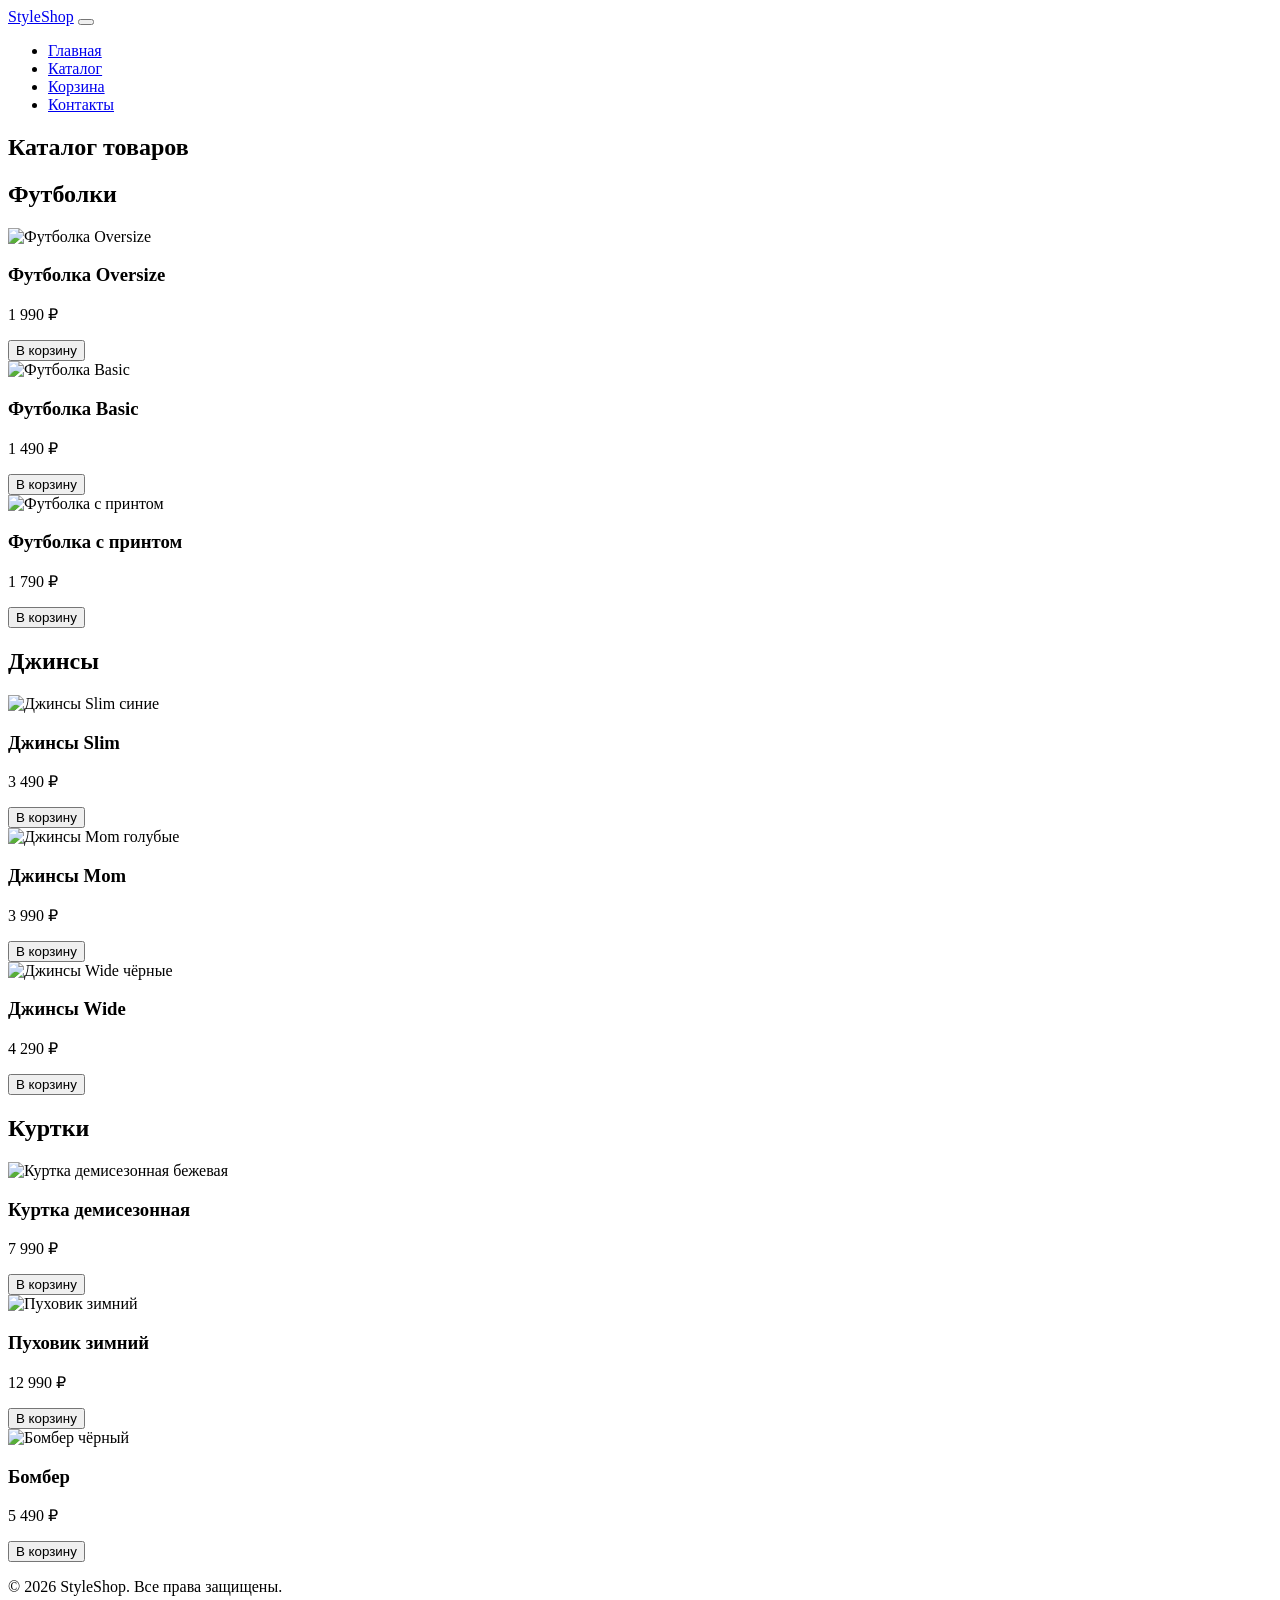
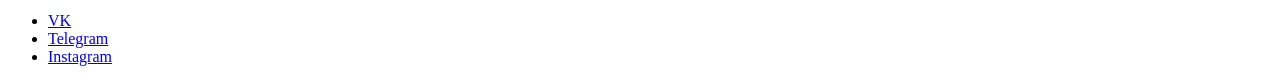
==== catalog.html @ 06dc9239 "Add files via upload" ====
<!DOCTYPE html>
<html lang="ru">
<head>
  <meta charset="UTF-8">
  <meta name="viewport" content="width=device-width, initial-scale=1.0">
  <title>Каталог — StyleShop</title>
  <link rel="preconnect" href="https://fonts.googleapis.com">
  <link rel="preconnect" href="https://fonts.gstatic.com" crossorigin>
  <link href="https://fonts.googleapis.com/css2?family=Inter:wght@400;500;600;700&display=swap" rel="stylesheet">
  <link rel="stylesheet" href="css/style.css">
</head>
<body>

  <header class="header">
    <div class="container header__inner">
      <a href="index.html" class="header__logo logo">StyleShop</a>

      <button class="header__burger burger" aria-label="Открыть меню" aria-expanded="false" aria-controls="main-nav">
        <span class="burger__line"></span>
        <span class="burger__line"></span>
        <span class="burger__line"></span>
      </button>

      <nav class="header__nav nav" id="main-nav">
        <ul class="nav__list">
          <li class="nav__item"><a href="index.html" class="nav__link">Главная</a></li>
          <li class="nav__item"><a href="catalog.html" class="nav__link nav__link--active">Каталог</a></li>
          <li class="nav__item"><a href="cart.html" class="nav__link">Корзина</a></li>
          <li class="nav__item"><a href="contacts.html" class="nav__link">Контакты</a></li>
        </ul>
      </nav>
    </div>
  </header>

  <main class="main">
    <section class="catalog">
      <div class="container">
        <h1 class="section-title">Каталог товаров</h1>

        <!-- Категория 1 -->
        <section class="category">
          <h2 class="category__title">Футболки</h2>
          <div class="category__grid">
            <article class="product-card">
                <img src="https://ir.ozone.ru/s3/multimedia-1-z/13175355851.jpg" alt="Футболка Oversize" class="product-card__image">
              <h3 class="product-card__title">Футболка Oversize</h3>
              <p class="product-card__price">1 990 ₽</p>
              <button type="button" class="product-card__button button button_theme_primary">В корзину</button>
            </article>
            <article class="product-card">
                <img src="https://basket-36.wbbasket.ru/vol7819/part781970/781970889/images/big/1.webp" alt="Футболка Basic" class="product-card__image">
              <h3 class="product-card__title">Футболка Basic</h3>
              <p class="product-card__price">1 490 ₽</p>
              <button type="button" class="product-card__button button button_theme_primary">В корзину</button>
            </article>
            <article class="product-card">
                <img src="https://basket-42.wbbasket.ru/vol10881/part1088105/1088105435/images/c246x328/8.webp" alt="Футболка с принтом" class="product-card__image">
              <h3 class="product-card__title">Футболка с принтом</h3>
              <p class="product-card__price">1 790 ₽</p>
              <button type="button" class="product-card__button button button_theme_primary">В корзину</button>
            </article>
          </div>
        </section>

        <!-- Категория 2 -->
        <section class="category">
          <h2 class="category__title">Джинсы</h2>
          <div class="category__grid">
            <article class="product-card">
              <img src="https://yandex-images.clstorage.net/10i03PN18/ffe344nlRpga/[base64]" alt="Джинсы Slim синие" class="product-card__image">
              <h3 class="product-card__title">Джинсы Slim</h3>
              <p class="product-card__price">3 490 ₽</p>
              <button type="button" class="product-card__button button button_theme_primary">В корзину</button>
            </article>
            <article class="product-card">
              <img src="https://yandex-images.clstorage.net/10i03PN18/ffe344nlRpga/[base64]" alt="Джинсы Mom голубые" class="product-card__image">
              <h3 class="product-card__title">Джинсы Mom</h3>
              <p class="product-card__price">3 990 ₽</p>
              <button type="button" class="product-card__button button button_theme_primary">В корзину</button>
            </article>
            <article class="product-card">
              <img src="https://yandex-images.clstorage.net/10i03PN18/ffe3442Q98h7/[base64]" alt="Джинсы Wide чёрные" class="product-card__image">
              <h3 class="product-card__title">Джинсы Wide</h3>
              <p class="product-card__price">4 290 ₽</p>
              <button type="button" class="product-card__button button button_theme_primary">В корзину</button>
            </article>
          </div>
        </section>

        <!-- Категория 3 -->
        <section class="category">
          <h2 class="category__title">Куртки</h2>
          <div class="category__grid">
            <article class="product-card">
              <img src="https://yandex-images.clstorage.net/10i03PN18/ffe344nlRpga/[base64]" alt="Куртка демисезонная бежевая" class="product-card__image">
              <h3 class="product-card__title">Куртка демисезонная</h3>
              <p class="product-card__price">7 990 ₽</p>
              <button type="button" class="product-card__button button button_theme_primary">В корзину</button>
            </article>
            <article class="product-card">
              <img src="https://yandex-images.clstorage.net/10i03PN18/ffe344nlRpga/[base64]" alt="Пуховик зимний" class="product-card__image">
              <h3 class="product-card__title">Пуховик зимний</h3>
              <p class="product-card__price">12 990 ₽</p>
              <button type="button" class="product-card__button button button_theme_primary">В корзину</button>
            </article>
            <article class="product-card">
              <img src="https://basket-32.wbbasket.ru/vol6461/part646127/646127198/images/big/1.webp" alt="Бомбер чёрный" class="product-card__image">
              <h3 class="product-card__title">Бомбер</h3>
              <p class="product-card__price">5 490 ₽</p>
              <button type="button" class="product-card__button button button_theme_primary">В корзину</button>
            </article>
          </div>
        </section>

      </div>
    </section>
  </main>

  <footer class="footer">
    <div class="container footer__inner">
      <p class="footer__copy">© 2026 StyleShop. Все права защищены.</p>
      <ul class="footer__socials">
        <li><a href="#" class="footer__link">VK</a></li>
        <li><a href="#" class="footer__link">Telegram</a></li>
        <li><a href="#" class="footer__link">Instagram</a></li>
      </ul>
    </div>
  </footer>

  <script src="js/script.js"></script>
  
</body>
</html>
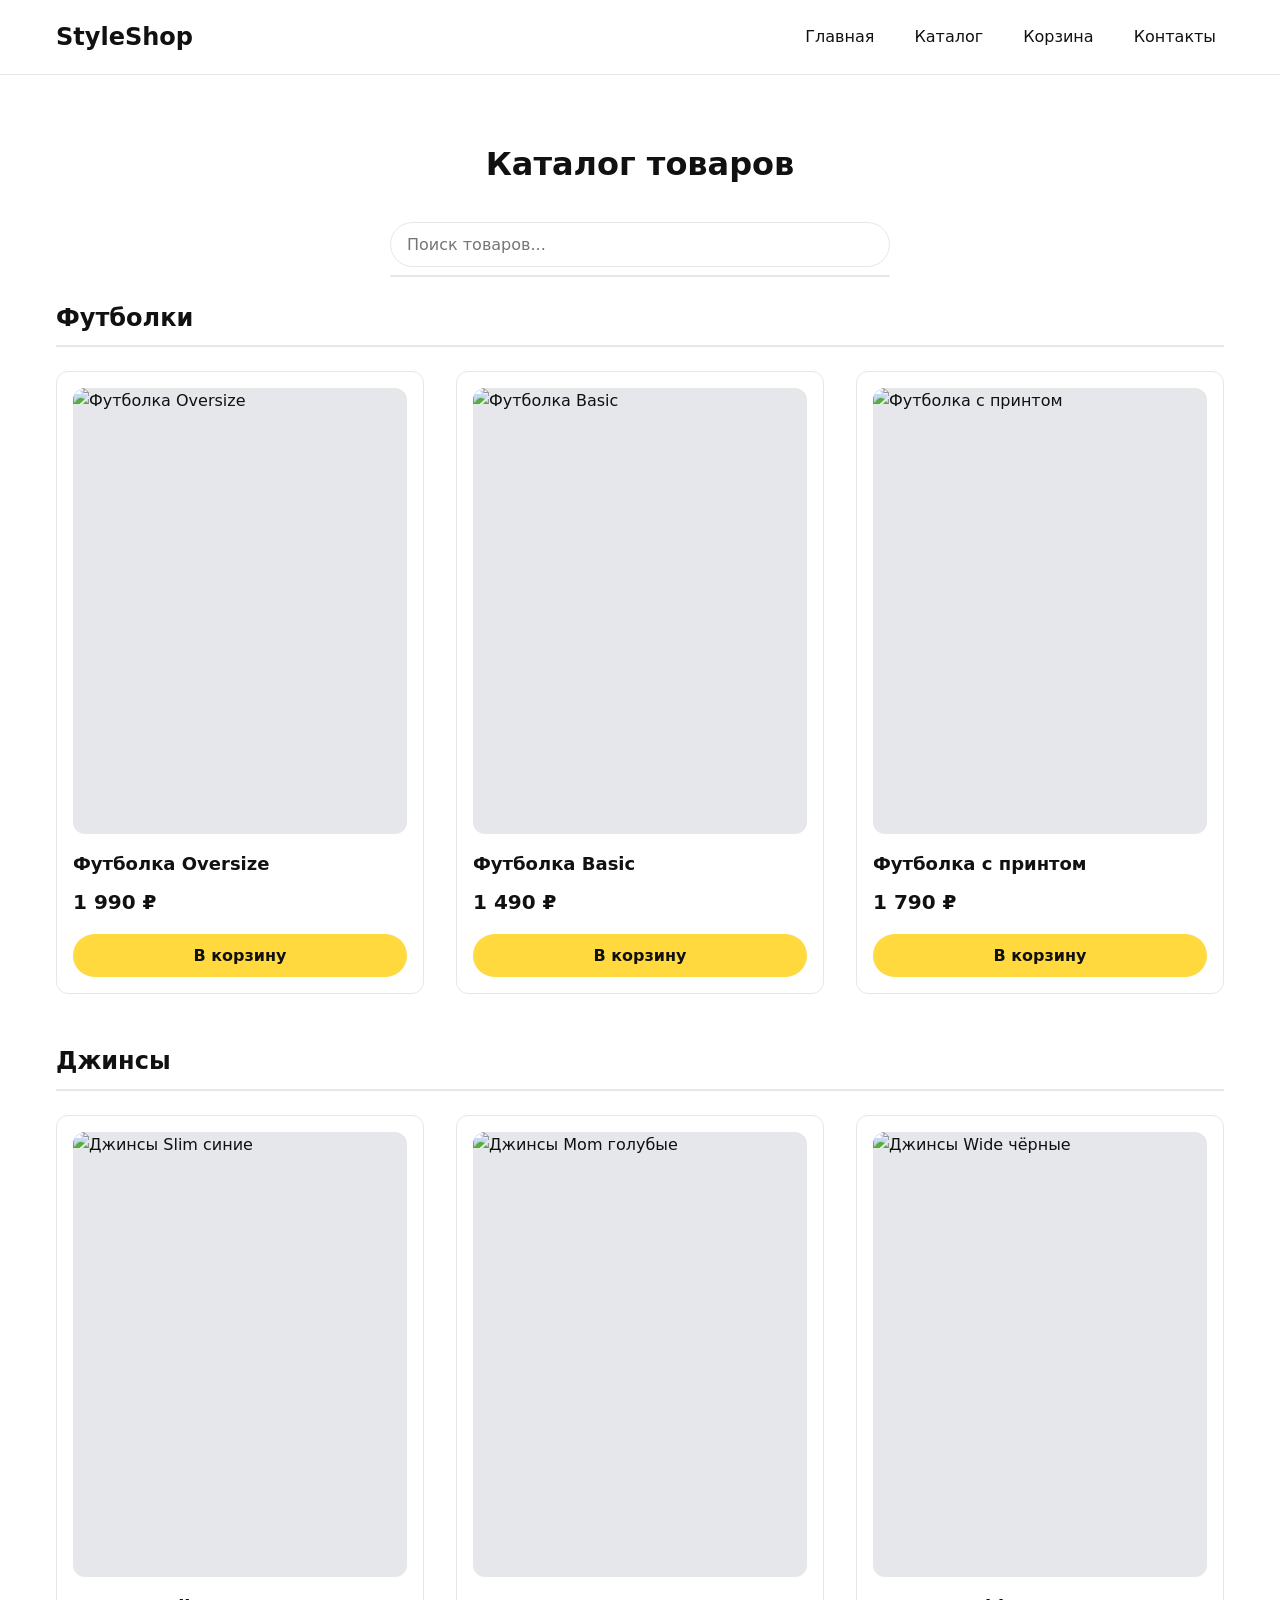
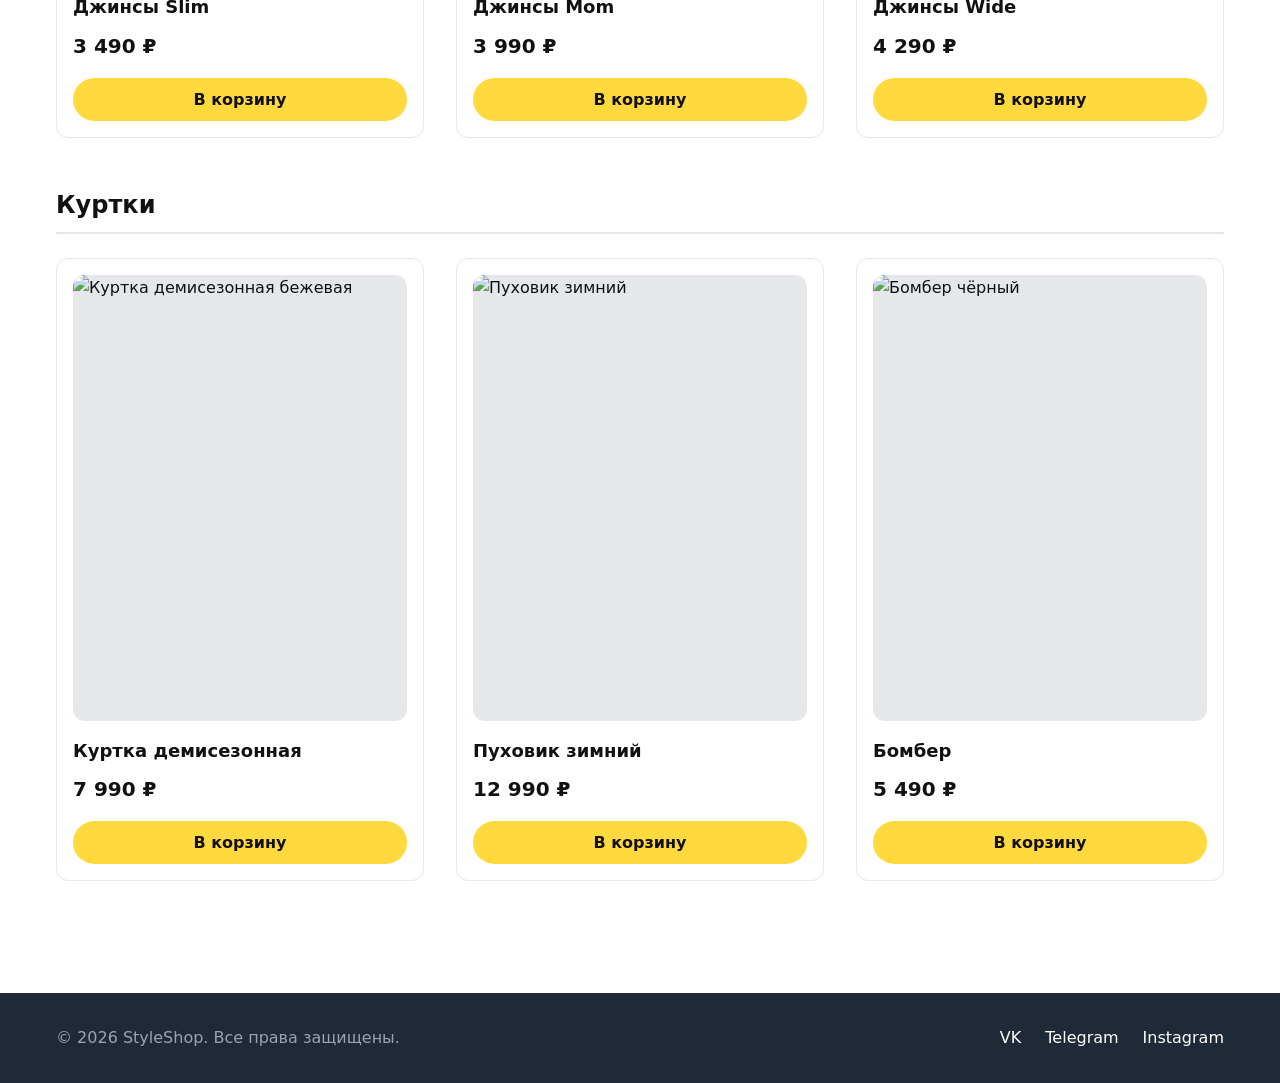
==== commit 5e53261b: "Подключение фронтенда к API, поиск, seed товаров" ====
--- a/catalog.html
+++ b/catalog.html
@@ -36,7 +36,16 @@
     <section class="catalog">
       <div class="container">
         <h1 class="section-title">Каталог товаров</h1>
-
+        <div class="search">
+  <input
+    type="search"
+    id="search-input"
+    class="search__input"
+    placeholder="Поиск товаров..."
+    aria-label="Поиск товаров"
+  />
+  <div id="search-results" class="search__results"></div>
+</div>
         <!-- Категория 1 -->
         <section class="category">
           <h2 class="category__title">Футболки</h2>
--- a/css/style.css
+++ b/css/style.css
@@ -0,0 +1,960 @@
+/* ========== БАЗА ========== */
+*,
+*::before,
+*::after {
+  box-sizing: border-box;
+  margin: 0;
+  padding: 0;
+}
+
+:root {
+  --color-accent: #ffd93d;
+  --color-accent-dark: #f5c518;
+  --color-dark: #111111;
+  --color-dark-hover: #2a2a2a;
+  --color-text: #111111;
+  --color-text-muted: #6b7280;
+  --color-bg: #ffffff;
+  --color-bg-alt: #fafafa;
+  --color-border: #e5e7eb;
+  --radius: 12px;
+  --radius-pill: 999px;
+  --container: 1200px;
+  --font: 'Inter', system-ui, -apple-system, sans-serif;
+}
+
+html {
+  font-size: 16px;
+  scroll-behavior: smooth;
+}
+
+body {
+  font-family: var(--font);
+  font-size: 1rem;
+  line-height: 1.6;
+  color: var(--color-text);
+  background: var(--color-bg);
+  -webkit-font-smoothing: antialiased;
+}
+
+img {
+  max-width: 100%;
+  height: auto;
+  display: block;
+}
+
+a {
+  color: inherit;
+  text-decoration: none;
+}
+
+ul, ol {
+  list-style: none;
+}
+
+.container {
+  max-width: var(--container);
+  margin: 0 auto;
+  padding: 0 1rem;
+}
+
+.section-title {
+  font-size: clamp(1.5rem, 3vw, 2rem);
+  font-weight: 700;
+  margin-bottom: 2rem;
+  text-align: center;
+}
+
+/* ========== КНОПКИ ========== */
+.button {
+  display: inline-flex;
+  align-items: center;
+  justify-content: center;
+  gap: 0.5rem;
+  padding: 0.75rem 1.5rem;
+  border: none;
+  border-radius: var(--radius-pill);
+  font-family: inherit;
+  font-size: 1rem;
+  font-weight: 600;
+  cursor: pointer;
+  transition: all 0.15s ease;
+  text-align: center;
+}
+
+.button_theme_dark {
+  background-color: var(--color-dark);
+  color: #fff;
+}
+.button_theme_dark:hover {
+  background-color: var(--color-dark-hover);
+  transform: translateY(-2px);
+}
+.button_theme_dark:focus-visible {
+  outline: 2px solid var(--color-accent);
+  outline-offset: 2px;
+}
+.button_theme_dark:active { transform: scale(0.98); }
+.button_theme_dark:disabled {
+  opacity: 0.5;
+  cursor: not-allowed;
+  pointer-events: none;
+}
+
+.button_theme_primary {
+  background-color: var(--color-accent);
+  color: var(--color-dark);
+}
+.button_theme_primary:hover { background-color: var(--color-accent-dark); }
+.button_theme_primary:focus-visible {
+  outline: 2px solid var(--color-dark);
+  outline-offset: 2px;
+}
+.button_theme_primary:active { transform: scale(0.98); }
+
+.button_theme_secondary {
+  background-color: #f3f4f6;
+  color: var(--color-dark);
+}
+.button_theme_secondary:hover { background-color: #e5e7eb; }
+
+.button_size_s { padding: 0.5rem 1rem; font-size: 0.875rem; }
+.button_size_l { padding: 1rem 2rem; font-size: 1.125rem; }
+
+@media (prefers-reduced-motion: reduce) {
+  .button { transition: none; }
+  .button:hover { transform: none; }
+}
+
+/* ========== ШАПКА ========== */
+.header {
+  background: #fff;
+  border-bottom: 1px solid var(--color-border);
+  position: sticky;
+  top: 0;
+  z-index: 100;
+}
+
+.header__inner {
+  display: flex;
+  justify-content: space-between;
+  align-items: center;
+  padding-top: 1rem;
+  padding-bottom: 1rem;
+  position: relative;
+}
+
+.logo {
+  font-size: 1.5rem;
+  font-weight: 700;
+  color: var(--color-primary);
+}
+
+.nav__list {
+  display: none;
+  flex-direction: column;
+  position: absolute;
+  top: 100%;
+  left: 0;
+  width: 100%;
+  background: #fff;
+  border-bottom: 1px solid var(--color-border);
+  padding: 1rem 0;
+}
+
+.nav__list.active { display: flex; }
+
+.nav__link {
+  display: block;
+  padding: 0.75rem 1rem;
+  font-weight: 500;
+  color: var(--color-text);
+  transition: color 0.15s;
+}
+.nav__link:hover { color: var(--color-primary); }
+.nav__link--active { color: var(--color-primary); }
+
+/* Бургер */
+.burger {
+  display: flex;
+  flex-direction: column;
+  gap: 5px;
+  background: none;
+  border: none;
+  cursor: pointer;
+  padding: 8px;
+}
+.burger__line {
+  display: block;
+  width: 24px;
+  height: 2px;
+  background: var(--color-text);
+  transition: transform 0.3s ease, opacity 0.3s ease;
+}
+.burger[aria-expanded="true"] .burger__line:nth-child(1) {
+  transform: translateY(7px) rotate(45deg);
+}
+.burger[aria-expanded="true"] .burger__line:nth-child(2) { opacity: 0; }
+.burger[aria-expanded="true"] .burger__line:nth-child(3) {
+  transform: translateY(-7px) rotate(-45deg);
+}
+
+/* ========== HERO ========== */
+.hero {
+    background: #fff;
+    padding: 2rem 0 4rem;
+  }
+  
+  .hero__inner {
+    display: flex;
+    flex-direction: column;
+    gap: 2rem;
+    align-items: center;
+  }
+  
+  .hero__content { flex: 1; text-align: center; }
+  
+  .hero__title {
+    font-size: clamp(2rem, 6vw, 4rem);
+    font-weight: 900;
+    line-height: 1.05;
+    letter-spacing: -0.02em;
+    margin-bottom: 1.25rem;
+    text-transform: uppercase;
+  }
+  
+  .hero__accent {
+    background: var(--color-accent);
+    padding: 0 0.4rem;
+    display: inline-block;
+  }
+  
+  .hero__text {
+    font-size: 1.125rem;
+    color: var(--color-text-muted);
+    margin-bottom: 2rem;
+    max-width: 480px;
+    margin-left: auto;
+    margin-right: auto;
+  }
+  
+  .hero__image-wrap {
+    flex: 1;
+    width: 100%;
+    max-width: 560px;
+    position: relative;
+  }
+  
+  .hero__image-wrap::before {
+    content: '';
+    position: absolute;
+    inset: -12px -12px 12px 12px;
+    border: 2px solid var(--color-dark);
+    border-radius: var(--radius);
+    z-index: 0;
+    box-shadow: 0 8px 20px rgba(0, 0, 0, 0.1);
+  }
+  
+  .hero__image {
+    position: relative;
+    z-index: 1;
+    width: 100%;
+    aspect-ratio: 7 / 8;
+    object-fit: cover;
+    border-radius: var(--radius);
+    border: 8px solid #ffffff;
+    box-shadow: 0 12px 32px rgba(0, 0, 0, 0.15);
+  }
+  
+  /* ========== БРЕНДЫ ========== */
+  .brands {
+    background: var(--color-accent);
+    padding: 1.5rem 0;
+    overflow: hidden;
+  }
+  
+  .brands__list {
+    display: flex;
+    gap: 2rem;
+    justify-content: space-between;
+    align-items: center;
+    flex-wrap: wrap;
+  }
+  
+  .brands__item {
+    font-size: 1.25rem;
+    font-weight: 700;
+    color: var(--color-dark);
+    text-transform: uppercase;
+    letter-spacing: 0.05em;
+    opacity: 0.85;
+    transition: opacity 0.15s;
+  }
+  .brands__item:hover { opacity: 1; }
+  
+  /* ========== НОВИНКИ ========== */
+  .new-arrivals {
+    padding: 4rem 0;
+  }
+  
+  .new-arrivals__title {
+    font-size: clamp(1.5rem, 3vw, 2rem);
+    font-weight: 800;
+    text-transform: uppercase;
+    margin-bottom: 2rem;
+  }
+  
+  .new-arrivals__grid {
+    display: grid;
+    grid-template-columns: 1fr;
+    gap: 1.5rem;
+  }
+  
+  .category-card {
+    display: flex;
+    flex-direction: column;
+    border-radius: var(--radius);
+    overflow: hidden;
+    transition: transform 0.2s ease;
+  }
+  .category-card:hover { transform: translateY(-4px); }
+  
+  .category-card__image {
+    width: 100%;
+    aspect-ratio: 5 / 6;
+    object-fit: cover;
+    background: #e5e7eb;
+  }
+  
+  .category-card__info {
+    padding: 1rem 0;
+    display: flex;
+    justify-content: space-between;
+    align-items: center;
+    gap: 1rem;
+  }
+  
+  .category-card__title {
+    font-size: 1.125rem;
+    font-weight: 600;
+  }
+  
+  .category-card__link {
+    font-size: 0.875rem;
+    font-weight: 600;
+    color: var(--color-text-muted);
+    white-space: nowrap;
+    transition: color 0.15s;
+  }
+  .category-card:hover .category-card__link { color: var(--color-dark); }
+  
+  /* ========== PAYDAY SALE ========== */
+  .sale {
+    background: var(--color-accent);
+    padding: 3rem 0;
+    margin: 2rem 0;
+    border-radius: var(--radius);
+    overflow: hidden;
+  }
+  
+  .sale__inner {
+    display: flex;
+    flex-direction: column;
+    gap: 2rem;
+    align-items: center;
+  }
+  
+  .sale__content { flex: 1; text-align: center; }
+  
+  .sale__label {
+    font-size: 0.875rem;
+    font-weight: 600;
+    text-transform: uppercase;
+    letter-spacing: 0.1em;
+    margin-bottom: 0.5rem;
+  }
+  
+  .sale__title {
+    font-size: clamp(2rem, 5vw, 3.5rem);
+    font-weight: 900;
+    line-height: 1;
+    text-transform: uppercase;
+    letter-spacing: -0.02em;
+    margin-bottom: 0.75rem;
+  }
+  
+  .sale__text {
+    font-size: 1.125rem;
+    margin-bottom: 1.5rem;
+  }
+  
+  .sale__image {
+    flex: 1;
+    width: 100%;
+    max-width: 500px;
+    aspect-ratio: 6 / 7;
+    object-fit: cover;
+    border-radius: var(--radius);
+  }
+  
+  /* ========== CTA ========== */
+  .cta {
+    padding: 4rem 0;
+    background: var(--color-dark);
+    color: #fff;
+  }
+  .cta__inner { text-align: center; }
+  .cta__title {
+    font-size: clamp(1.5rem, 4vw, 2.5rem);
+    font-weight: 800;
+    text-transform: uppercase;
+    margin-bottom: 0.75rem;
+  }
+  .cta__text {
+    font-size: 1.125rem;
+    margin-bottom: 2rem;
+    opacity: 0.8;
+  }
+
+/* ========== ПОДВАЛ ========== */
+.footer {
+  background: #1f2937;
+  color: #fff;
+  padding: 2rem 0;
+}
+.footer__inner {
+  display: flex;
+  flex-direction: column;
+  gap: 1rem;
+  align-items: center;
+  text-align: center;
+}
+.footer__copy { color: #9ca3af; }
+.footer__socials {
+  display: flex;
+  gap: 1.5rem;
+}
+.footer__link {
+  color: #fff;
+  transition: color 0.15s;
+}
+.footer__link:hover { color: var(--color-primary); }
+
+/* ========== ПЛАНШЕТ (≥768px) ========== */
+@media (min-width: 768px) {
+  .burger { display: none; }
+
+  .nav__list {
+    display: flex;
+    flex-direction: row;
+    position: static;
+    width: auto;
+    background: none;
+    border: none;
+    padding: 0;
+    gap: 1.5rem;
+  }
+  .nav__link { padding: 0.5rem; }
+
+  .hero__inner {
+    flex-direction: row;
+    text-align: left;
+  }
+  .hero__content { text-align: left; }
+
+  .features__list {
+    flex-direction: row;
+  }
+  .features__item { flex: 1; }
+
+  .footer__inner {
+    flex-direction: row;
+    justify-content: space-between;
+    text-align: left;
+  }
+}
+
+/* ========== ДЕСКТОП (≥1200px) ========== */
+@media (min-width: 1200px) {
+  .hero { padding: 5rem 0; }
+  .features { padding: 6rem 0; }
+  .steps { padding: 6rem 0; }
+}
+/* ========== КАТАЛОГ ========== */
+.catalog {
+    padding: 3rem 0;
+  }
+  
+  .category {
+    margin-bottom: 3rem;
+  }
+  
+  .category__title {
+    font-size: 1.5rem;
+    font-weight: 600;
+    margin-bottom: 1.5rem;
+    padding-bottom: 0.5rem;
+    border-bottom: 2px solid var(--color-border);
+  }
+  
+  .category__grid {
+    display: grid;
+    grid-template-columns: 1fr;
+    gap: 1.5rem;
+  }
+  
+  /* ========== КАРТОЧКА ТОВАРА ========== */
+  .product-card {
+    display: flex;
+    flex-direction: column;
+    padding: 1rem;
+    border: 1px solid var(--color-border);
+    border-radius: var(--radius);
+    background: #fff;
+    transition: box-shadow 0.2s ease, transform 0.2s ease;
+  }
+  
+  .product-card:hover {
+    box-shadow: 0 4px 16px rgba(0, 0, 0, 0.08);
+    transform: translateY(-2px);
+  }
+  
+  .product-card__image {
+    width: 100%;
+    aspect-ratio: 3 / 4;
+    object-fit: cover;
+    border-radius: var(--radius);
+    background: #e5e7eb;
+    margin-bottom: 1rem;
+  }
+  
+  .product-card__title {
+    font-size: 1.125rem;
+    font-weight: 600;
+    margin-bottom: 0.5rem;
+  }
+  
+  .product-card__price {
+    font-size: 1.25rem;
+    font-weight: 700;
+    color: var(--color-primary);
+    margin-bottom: 1rem;
+  }
+  
+  .product-card__button {
+    margin-top: auto;
+    width: 100%;
+  }
+  
+  /* ========== КАТАЛОГ: ПЛАНШЕТ ========== */
+  @media (min-width: 768px) {
+    .category__grid {
+      grid-template-columns: repeat(2, 1fr);
+    }
+  }
+  
+  /* ========== КАТАЛОГ: ДЕСКТОП ========== */
+  @media (min-width: 1200px) {
+    .catalog { padding: 4rem 0; }
+  
+    .category__grid {
+      grid-template-columns: repeat(3, 1fr);
+      gap: 2rem;
+    }
+  }
+  
+  @media (prefers-reduced-motion: reduce) {
+    .product-card { transition: none; }
+    .product-card:hover { transform: none; }
+  }
+  /* ========== КОРЗИНА ========== */
+.cart {
+    padding: 3rem 0;
+  }
+  
+  .cart__table-wrap {
+    overflow-x: auto;
+    border: 1px solid var(--color-border);
+    border-radius: var(--radius);
+    margin-bottom: 2rem;
+  }
+  
+  .cart__table {
+    width: 100%;
+    border-collapse: collapse;
+    font-size: 0.95rem;
+  }
+  
+  .cart__table th,
+  .cart__table td {
+    padding: 1rem;
+    text-align: left;
+    border-bottom: 1px solid var(--color-border);
+  }
+  
+  .cart__table thead th {
+    background: var(--color-bg-alt);
+    font-weight: 600;
+    font-size: 0.875rem;
+    text-transform: uppercase;
+    letter-spacing: 0.03em;
+    color: var(--color-text-muted);
+  }
+  
+  .cart__table tbody tr:last-child td {
+    border-bottom: none;
+  }
+  
+  .cart__table tbody tr:hover {
+    background: var(--color-bg-alt);
+  }
+  
+  .cart__table tfoot td {
+    background: var(--color-bg-alt);
+    font-weight: 700;
+    font-size: 1.125rem;
+    border-top: 2px solid var(--color-border);
+  }
+  
+  .cart__total-label {
+    text-align: right;
+  }
+  
+  .cart__total-value {
+    color: var(--color-primary);
+    white-space: nowrap;
+  }
+  
+  .cart__actions {
+    display: flex;
+    flex-direction: column;
+    gap: 1rem;
+  }
+  
+  /* ========== КОРЗИНА: ПЛАНШЕТ ========== */
+  @media (min-width: 768px) {
+    .cart__actions {
+      flex-direction: row;
+      justify-content: flex-end;
+    }
+  }
+  
+  /* ========== КОРЗИНА: МОБИЛЬНАЯ ТАБЛИЦА (карточки) ========== */
+  @media (max-width: 767px) {
+    .cart__table thead {
+      display: none;
+    }
+  
+    .cart__table,
+    .cart__table tbody,
+    .cart__table tr,
+    .cart__table td,
+    .cart__table tfoot {
+      display: block;
+      width: 100%;
+    }
+  
+    .cart__table tr {
+      padding: 1rem 0;
+      border-bottom: 1px solid var(--color-border);
+    }
+  
+    .cart__table td {
+      display: flex;
+      justify-content: space-between;
+      padding: 0.5rem 1rem;
+      border: none;
+      text-align: right;
+    }
+  
+    .cart__table td::before {
+      content: attr(data-label);
+      font-weight: 600;
+      color: var(--color-text-muted);
+      text-align: left;
+      margin-right: 1rem;
+    }
+  
+    .cart__table tfoot td {
+      display: flex;
+      justify-content: space-between;
+      padding: 1rem;
+    }
+  
+    .cart__total-label {
+      text-align: left;
+    }
+  }
+  /* ========== КОНТАКТЫ ========== */
+.contacts {
+    padding: 3rem 0;
+  }
+  
+  .contacts__grid {
+    display: grid;
+    grid-template-columns: 1fr;
+    gap: 2rem;
+  }
+  
+  .contacts__info {
+    background: var(--color-bg-alt);
+    padding: 1.5rem;
+    border-radius: var(--radius);
+  }
+  
+  .contacts__subtitle {
+    font-size: 1.25rem;
+    font-weight: 600;
+    margin-bottom: 1rem;
+  }
+  
+  .contacts__text {
+    margin-bottom: 0.75rem;
+    color: var(--color-text);
+  }
+  
+  .contacts__link {
+    color: var(--color-primary);
+    transition: color 0.15s;
+  }
+  .contacts__link:hover {
+    color: var(--color-primary-dark);
+    text-decoration: underline;
+  }
+  
+  .map {
+    border-radius: var(--radius);
+    overflow: hidden;
+    min-height: 300px;
+  }
+  .map iframe {
+    display: block;
+    width: 100%;
+    height: 100%;
+    min-height: 300px;
+  }
+  
+  /* ========== ФОРМЫ: СЕТКА ========== */
+  .forms {
+    padding: 3rem 0;
+    background: var(--color-bg-alt);
+  }
+  
+  .forms__grid {
+    display: grid;
+    grid-template-columns: 1fr;
+    gap: 2rem;
+  }
+  
+  /* ========== ФОРМА (общие стили) ========== */
+  .form {
+    background: #fff;
+    padding: 1.5rem;
+    border-radius: var(--radius);
+    border: 1px solid var(--color-border);
+  }
+  
+  .form__title {
+    font-size: 1.375rem;
+    font-weight: 700;
+    margin-bottom: 1.5rem;
+  }
+  
+  .form__field {
+    margin-bottom: 1rem;
+  }
+  
+  .form__label {
+    display: block;
+    font-size: 0.875rem;
+    font-weight: 500;
+    margin-bottom: 0.375rem;
+    color: var(--color-text);
+  }
+  
+  .form__required {
+    color: #dc2626;
+  }
+  
+  .form__input,
+  .form__select,
+  .form__textarea {
+    display: block;
+    width: 100%;
+    padding: 0.75rem 1rem;
+    font-family: inherit;
+    font-size: 1rem;
+    color: var(--color-text);
+    background: #fff;
+    border: 1px solid var(--color-border);
+    border-radius: var(--radius);
+    transition: border-color 0.15s, box-shadow 0.15s;
+    min-height: 44px;
+  }
+  
+  .form__input:focus,
+  .form__select:focus,
+  .form__textarea:focus {
+    outline: none;
+    border-color: var(--color-primary);
+    box-shadow: 0 0 0 3px rgba(37, 99, 235, 0.15);
+  }
+  
+  .form__input:invalid:not(:placeholder-shown),
+  .form__input:not(:placeholder-shown):invalid {
+    border-color: #dc2626;
+  }
+  
+  .form__textarea {
+    resize: vertical;
+    min-height: 120px;
+  }
+  
+  /* Чекбоксы */
+  .form__field_checkbox {
+    display: flex;
+    align-items: flex-start;
+    gap: 0.625rem;
+  }
+  
+  .form__checkbox {
+    flex-shrink: 0;
+    width: 20px;
+    height: 20px;
+    margin-top: 2px;
+    accent-color: var(--color-primary);
+    cursor: pointer;
+  }
+  
+  .form__label_checkbox {
+    font-size: 0.875rem;
+    font-weight: 400;
+    color: var(--color-text-muted);
+    cursor: pointer;
+    margin-bottom: 0;
+  }
+  
+  .form__submit {
+    width: 100%;
+    margin-top: 0.5rem;
+  }
+  
+  /* ========== ПЛАНШЕТ ========== */
+  @media (min-width: 768px) {
+    .contacts__grid {
+      grid-template-columns: 1fr 1.5fr;
+      align-items: start;
+    }
+  
+    .forms__grid {
+      grid-template-columns: repeat(2, 1fr);
+    }
+  
+    .form_feedback {
+      grid-column: 1 / -1;
+    }
+  }
+  
+  /* ========== ДЕСКТОП ========== */
+  @media (min-width: 1200px) {
+    .contacts { padding: 4rem 0; }
+    .forms { padding: 4rem 0; }
+  
+    .forms__grid {
+      grid-template-columns: repeat(3, 1fr);
+    }
+  
+    .form_feedback {
+      grid-column: auto;
+    }
+  }
+  /* ========== СОСТОЯНИЕ ОШИБКИ У ПОЛЯ ========== */
+.form__input:invalid:not(:placeholder-shown) {
+    border-color: #dc2626;
+  }
+  
+  .form__input:invalid:not(:placeholder-shown):focus {
+    box-shadow: 0 0 0 3px rgba(220, 38, 38, 0.15);
+  }
+  
+  /* Placeholder для работы :not(:placeholder-shown) */
+  .form__input::placeholder {
+    color: #9ca3af;
+    opacity: 1;
+  }
+  /* ========== ГЛАВНАЯ: ПЛАНШЕТ ========== */
+@media (min-width: 768px) {
+    .hero__inner {
+      flex-direction: row;
+      align-items: center;
+      text-align: left;
+    }
+    .hero__content { text-align: left; }
+    .hero__text { margin-left: 0; margin-right: 0; }
+  
+    .new-arrivals__grid {
+      grid-template-columns: repeat(3, 1fr);
+    }
+  
+    .sale__inner {
+      flex-direction: row;
+      text-align: left;
+    }
+    .sale__content { text-align: left; }
+  }
+  
+  /* ========== ГЛАВНАЯ: ДЕСКТОП ========== */
+  @media (min-width: 1200px) {
+    .hero { padding: 3rem 0 6rem; }
+    .new-arrivals { padding: 6rem 0; }
+    .sale { padding: 5rem 3rem; }
+    .cta { padding: 6rem 0; }
+  }
+/* ========== ПОИСК ========== */
+.search {
+  position: relative;
+  max-width: 500px;
+  margin: 0 auto 2rem;
+}
+
+.search__input {
+  width: 100%;
+  padding: 0.75rem 1rem;
+  border: 1px solid var(--color-border);
+  border-radius: var(--radius-pill);
+  font-size: 1rem;
+  font-family: inherit;
+}
+
+.search__input:focus {
+  outline: none;
+  border-color: var(--color-accent);
+}
+
+.search__results {
+  position: absolute;
+  top: 100%;
+  left: 0;
+  right: 0;
+  background: #fff;
+  border: 1px solid var(--color-border);
+  border-radius: var(--radius);
+  margin-top: 0.5rem;
+  max-height: 300px;
+  overflow-y: auto;
+  z-index: 10;
+}
+
+.search-result {
+  padding: 0.75rem 1rem;
+  border-bottom: 1px solid var(--color-border);
+  font-size: 0.95rem;
+}
+
+.search-result:last-child {
+  border-bottom: none;
+}
+
+.search-result:hover {
+  background: var(--color-bg-alt);
+}
